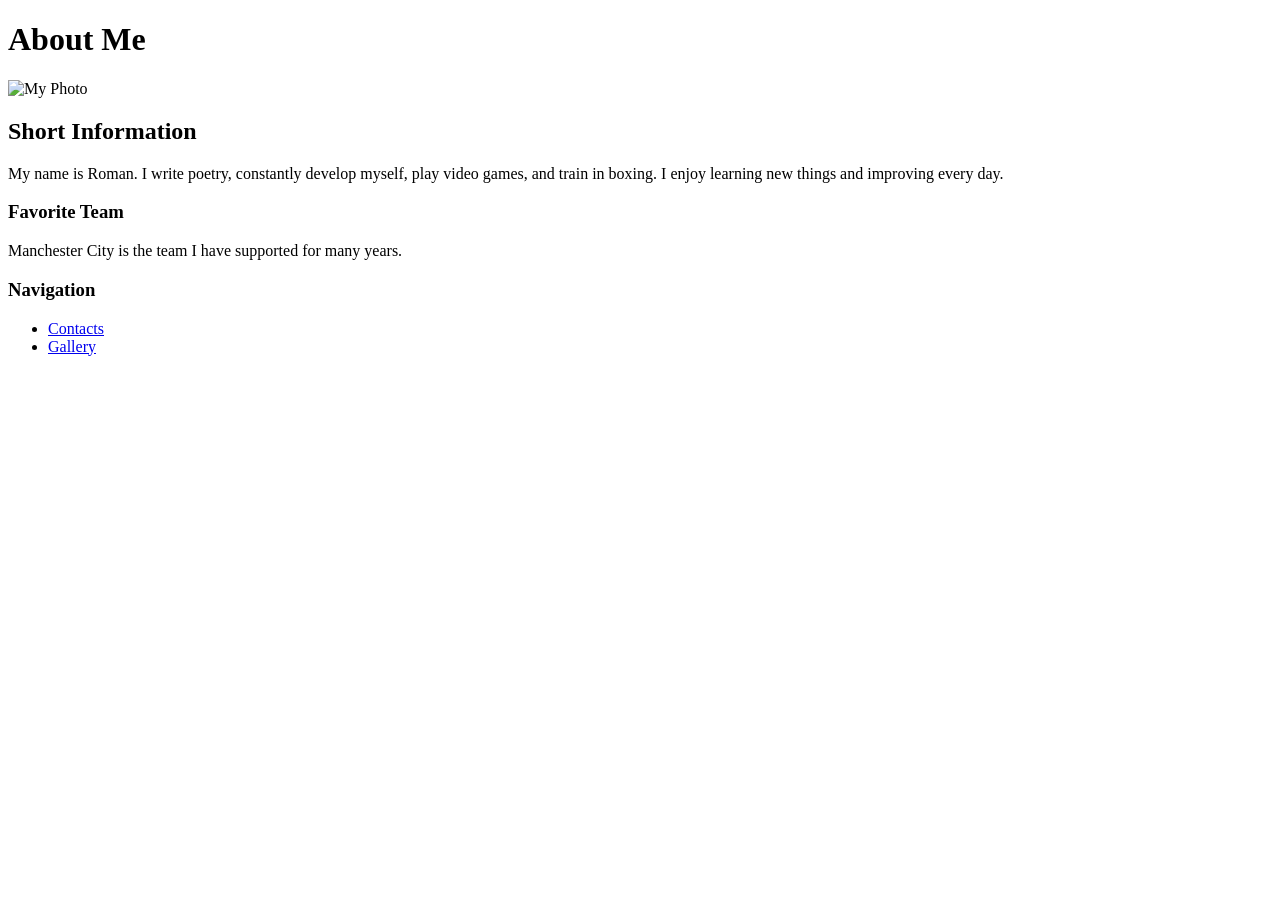
==== index.html @ 8c0e52da "Add HTML homework website" ====
<!DOCTYPE html>
<html lang="uk">
<head>
    <meta charset="UTF-8">
    <title>About Me</title>
</head>
<body>

    <h1>About Me</h1>

    <img src="photo/my-photo.jpg" alt="My Photo" width="200">

    <h2>Short Information</h2>
    <p>My name is Roman. I write poetry, constantly develop myself, play video games, 
       and train in boxing. I enjoy learning new things and improving every day.</p>

    <h3>Favorite Team</h3>
    <p>Manchester City is the team I have supported for many years.</p>

    <h3>Navigation</h3>
    <ul>
        <li><a href="pages/contact.html">Contacts</a></li>
        <li><a href="pages/gallery.html">Gallery</a></li>
    </ul>

</body>
</html>
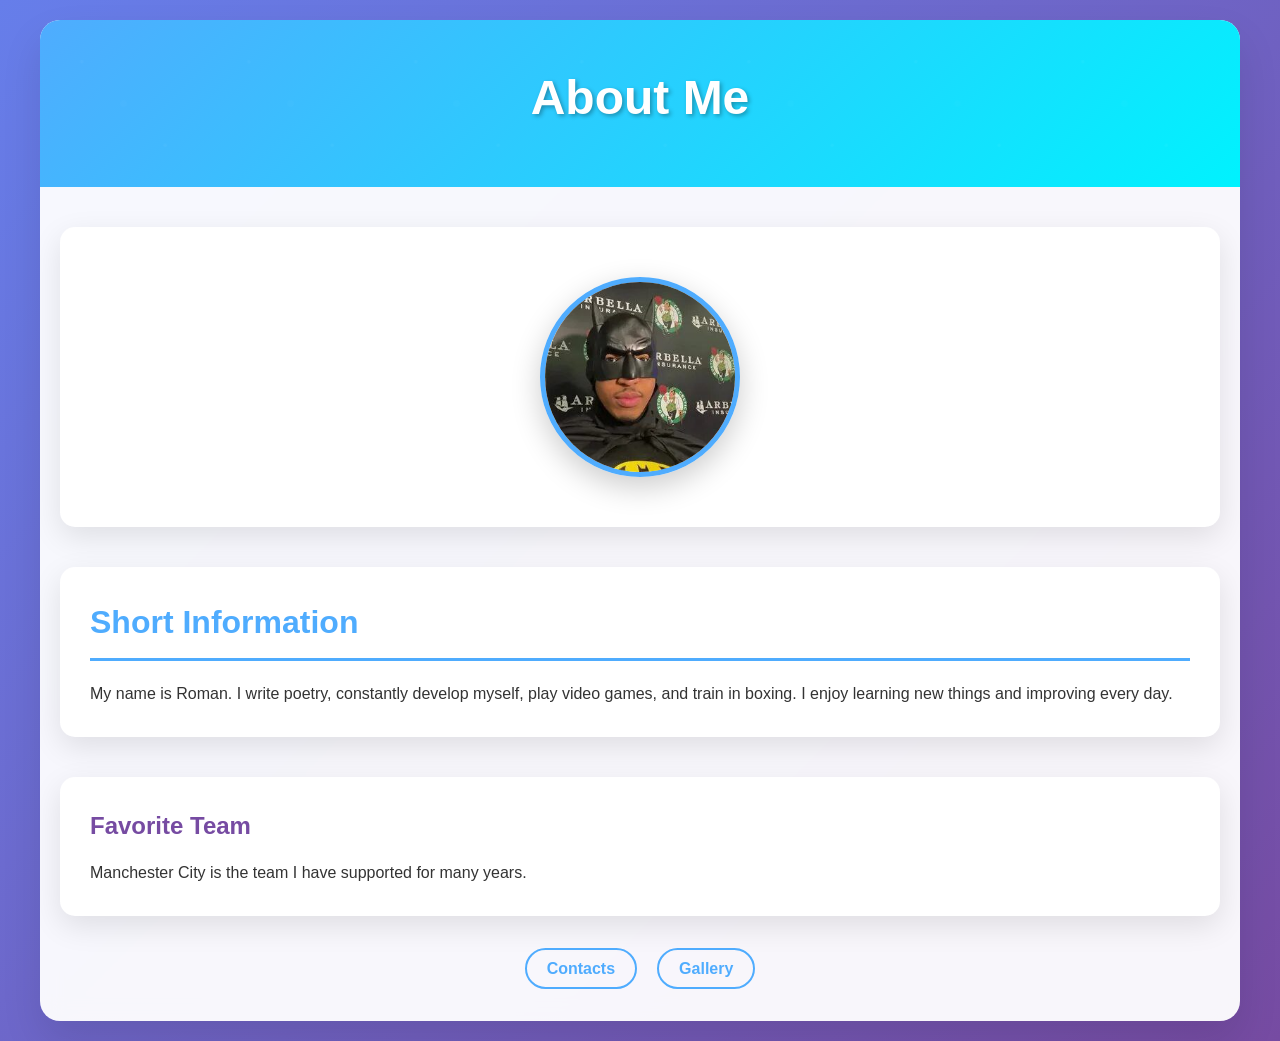
==== commit 568321b0: "Add styles and CSS file" ====
--- a/index.html
+++ b/index.html
@@ -2,26 +2,39 @@
 <html lang="uk">
 <head>
     <meta charset="UTF-8">
+    <meta name="viewport" content="width=device-width, initial-scale=1.0">
     <title>About Me</title>
+    <link rel="stylesheet" href="style.css">
 </head>
 <body>
+    <div class="container">
+        <header>
+            <h1>About Me</h1>
+        </header>
 
-    <h1>About Me</h1>
+        <main>
+            <section class="section">
+                <img src="./photo/photo_2024-07-25_20-15-59.jpg" alt="My Photo" class="profile-photo">
+            </section>
 
-    <img src="photo/my-photo.jpg" alt="My Photo" width="200">
+            <section class="section">
+                <h2>Short Information</h2>
+                <p>My name is Roman. I write poetry, constantly develop myself, play video games,
+                   and train in boxing. I enjoy learning new things and improving every day.</p>
+            </section>
 
-    <h2>Short Information</h2>
-    <p>My name is Roman. I write poetry, constantly develop myself, play video games, 
-       and train in boxing. I enjoy learning new things and improving every day.</p>
+            <section class="section">
+                <h3>Favorite Team</h3>
+                <p>Manchester City is the team I have supported for many years.</p>
+            </section>
 
-    <h3>Favorite Team</h3>
-    <p>Manchester City is the team I have supported for many years.</p>
-
-    <h3>Navigation</h3>
-    <ul>
-        <li><a href="pages/contact.html">Contacts</a></li>
-        <li><a href="pages/gallery.html">Gallery</a></li>
-    </ul>
-
+            <nav>
+                <ul>
+                    <li><a href="pages/contact.html">Contacts</a></li>
+                    <li><a href="pages/gallery.html">Gallery</a></li>
+                </ul>
+            </nav>
+        </main>
+    </div>
 </body>
 </html>
--- a/style.css
+++ b/style.css
@@ -0,0 +1,203 @@
+/* Reset and base styles */
+* {
+    margin: 0;
+    padding: 0;
+    box-sizing: border-box;
+}
+
+body {
+    font-family: 'Segoe UI', Tahoma, Geneva, Verdana, sans-serif;
+    line-height: 1.6;
+    color: #333;
+    background: linear-gradient(135deg, #667eea 0%, #764ba2 100%);
+    min-height: 100vh;
+    padding: 20px;
+}
+
+.container {
+    max-width: 1200px;
+    margin: 0 auto;
+    background: rgba(255, 255, 255, 0.95);
+    border-radius: 20px;
+    box-shadow: 0 20px 40px rgba(0, 0, 0, 0.1);
+    overflow: hidden;
+    backdrop-filter: blur(10px);
+}
+
+/* Header styles */
+header {
+    background: linear-gradient(135deg, #4facfe 0%, #00f2fe 100%);
+    color: white;
+    padding: 40px 20px;
+    text-align: center;
+    position: relative;
+}
+
+header::before {
+    content: '';
+    position: absolute;
+    top: 0;
+    left: 0;
+    right: 0;
+    bottom: 0;
+    background: url('data:image/svg+xml,<svg xmlns="http://www.w3.org/2000/svg" viewBox="0 0 100 100"><defs><pattern id="grain" width="100" height="100" patternUnits="userSpaceOnUse"><circle cx="25" cy="25" r="1" fill="rgba(255,255,255,0.1)"/><circle cx="75" cy="75" r="1" fill="rgba(255,255,255,0.1)"/><circle cx="50" cy="50" r="2" fill="rgba(255,255,255,0.05)"/></pattern></defs><rect width="100" height="100" fill="url(%23grain)"/></svg>');
+    opacity: 0.3;
+}
+
+header h1 {
+    font-size: 3rem;
+    font-weight: 700;
+    margin-bottom: 10px;
+    text-shadow: 2px 2px 4px rgba(0, 0, 0, 0.3);
+    position: relative;
+    z-index: 1;
+}
+
+/* Main content */
+main {
+    padding: 40px 20px;
+}
+
+.section {
+    margin-bottom: 40px;
+    padding: 30px;
+    background: white;
+    border-radius: 15px;
+    box-shadow: 0 10px 30px rgba(0, 0, 0, 0.1);
+    transition: transform 0.3s ease, box-shadow 0.3s ease;
+}
+
+.section:hover {
+    transform: translateY(-5px);
+    box-shadow: 0 15px 40px rgba(0, 0, 0, 0.15);
+}
+
+.section h2 {
+    color: #4facfe;
+    font-size: 2rem;
+    margin-bottom: 20px;
+    border-bottom: 3px solid #4facfe;
+    padding-bottom: 10px;
+}
+
+.section h3 {
+    color: #764ba2;
+    font-size: 1.5rem;
+    margin-bottom: 15px;
+}
+
+/* Photo styling */
+.profile-photo {
+    width: 200px;
+    height: 200px;
+    object-fit: cover;
+    border-radius: 50%;
+    border: 5px solid #4facfe;
+    box-shadow: 0 10px 30px rgba(0, 0, 0, 0.2);
+    transition: transform 0.3s ease;
+    margin: 20px auto;
+    display: block;
+}
+
+.profile-photo:hover {
+    transform: scale(1.05);
+}
+
+/* Gallery images */
+.gallery img {
+    width: 250px;
+    height: 200px;
+    object-fit: cover;
+    border-radius: 10px;
+    margin: 10px;
+    box-shadow: 0 5px 15px rgba(0, 0, 0, 0.1);
+    transition: transform 0.3s ease;
+}
+
+.gallery img:hover {
+    transform: scale(1.05);
+}
+
+.gallery {
+    display: flex;
+    flex-wrap: wrap;
+    justify-content: center;
+}
+
+/* Navigation */
+nav ul {
+    list-style: none;
+    display: flex;
+    justify-content: center;
+    gap: 20px;
+    margin-top: 20px;
+}
+
+nav a {
+    text-decoration: none;
+    color: #4facfe;
+    font-weight: 600;
+    padding: 10px 20px;
+    border: 2px solid #4facfe;
+    border-radius: 25px;
+    transition: all 0.3s ease;
+    background: transparent;
+}
+
+nav a:hover {
+    background: #4facfe;
+    color: white;
+    transform: translateY(-2px);
+    box-shadow: 0 5px 15px rgba(79, 172, 254, 0.4);
+}
+
+/* Contact info */
+.contact-info p {
+    margin-bottom: 10px;
+    font-size: 1.1rem;
+}
+
+.contact-info strong {
+    color: #764ba2;
+}
+
+/* Back links */
+.back-link {
+    display: inline-block;
+    margin-top: 20px;
+    text-decoration: none;
+    color: #4facfe;
+    font-weight: 600;
+    padding: 10px 20px;
+    border: 2px solid #4facfe;
+    border-radius: 25px;
+    transition: all 0.3s ease;
+}
+
+.back-link:hover {
+    background: #4facfe;
+    color: white;
+    transform: translateY(-2px);
+    box-shadow: 0 5px 15px rgba(79, 172, 254, 0.4);
+}
+
+/* Responsive design */
+@media (max-width: 768px) {
+    header h1 {
+        font-size: 2rem;
+    }
+
+    .section {
+        padding: 20px;
+    }
+
+    .gallery img {
+        width: 200px;
+        height: 150px;
+    }
+
+    nav ul {
+        flex-direction: column;
+        align-items: center;
+    }
+}
